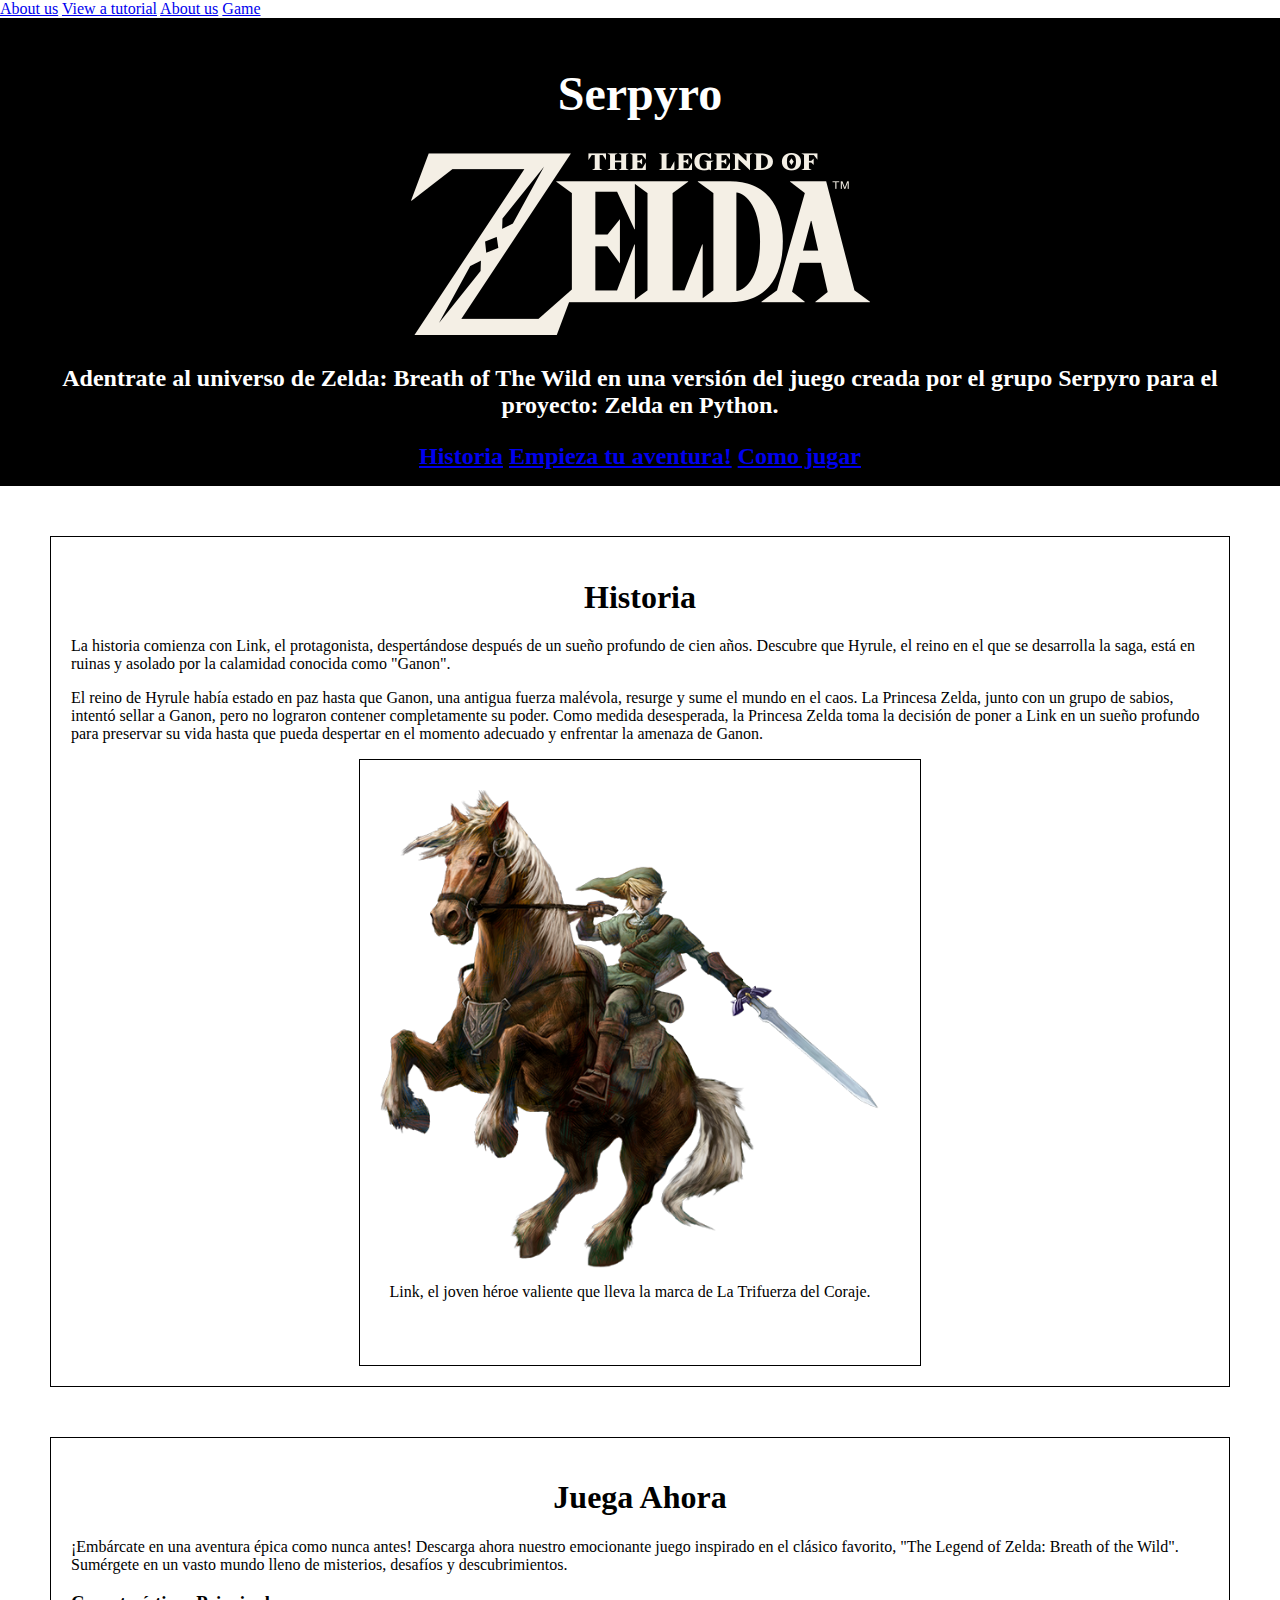
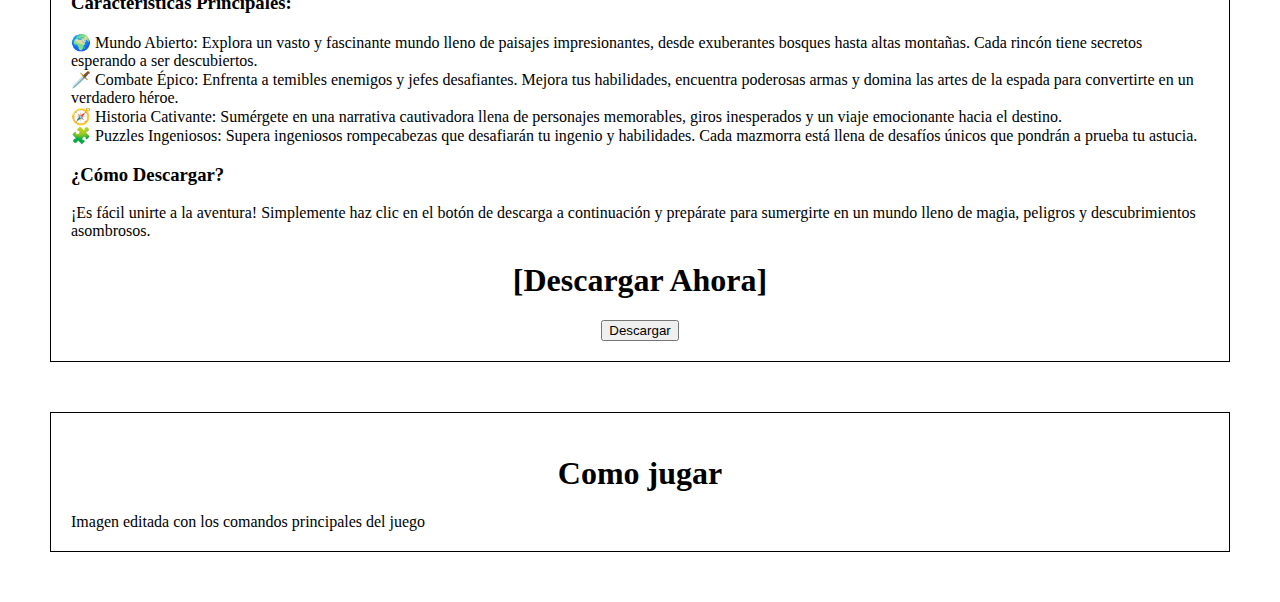
==== M4/game.html @ b463d168 "Subida ficheros .SQL actualziados, juego funcional y parte de M4" ====
<!DOCTYPE html>
<html lang="es">
    <head>
        <meta charset="UTF-8">
        <meta name="viewport" content="width=device-width, initial-scale=1.0">
        <link rel="icon" type="image/png" href="icono_zelda.webp"/>
        <title>Legend of Zelda</title>
        <link rel="stylesheet" href="style.css">
    </head>
    <body>
        <nav>
            <a href="index.html">About us</a>
            <a href="index.html">View a tutorial</a>
            <a href="index.html">About us</a>
            <a href="index.html">Game</a>
        </nav>
        <div id="game_header">
            <h1>Serpyro</h1>
            <img src="img/game_logo.png" alt="Logotipo Zelda">
            <p>Adentrate al universo de Zelda: Breath of The Wild en una versión del juego creada por el grupo Serpyro para el proyecto: Zelda en Python. </p>
            <a href="#seccion1">Historia</a>
            <a href="#seccion1">Empieza tu aventura!</a>
            <a href="#seccion1">Como jugar</a>
        </div>

        <div class = "game_content">
            <h1>Historia</h1>
            <p>
                La historia comienza con Link, el protagonista, despertándose después de un sueño profundo de cien años. Descubre que Hyrule, el reino en el que se desarrolla la saga, está en ruinas y asolado por la calamidad conocida como "Ganon".
            </p>
            <p>
                El reino de Hyrule había estado en paz hasta que Ganon, una antigua fuerza malévola, resurge y sume el mundo en el caos. La Princesa Zelda, junto con un grupo de sabios, intentó sellar a Ganon, pero no lograron contener completamente su poder. Como medida desesperada, la Princesa Zelda toma la decisión de poner a Link en un sueño profundo para preservar su vida hasta que pueda despertar en el momento adecuado y enfrentar la amenaza de Ganon.
            </p>
            <!-- Carrusel de imagenes -->
            <div class="characters-carousel">
                <div class="carousel">
                    <div>
                        <img src="img/game_carousel_link.png" alt="Link">
                        <p>Link, el joven héroe valiente que lleva la marca de La Trifuerza del Coraje.</p>
                    </div>
                    <div>
                        <img src="img/game_carousel_zelda.png" alt="Zelda">
                        <p>Zelda, la noble princesa de Hyrule, que porta la Trifuerza de la Sabiduría.</p>
                    </div>
                    <div>
                        <img src="img/game_carousel_ganon.png" alt="Ganon">
                        <p>Ganondorf, el señor oscuro que busca derrocar a Hyrule, posee la Trifuerza del Poder.</p>
                    </div>
                </div>
            </div>
            

        </div>  

        <div class = "game_content">
            <h1>Juega Ahora</h1>
            <p>
                ¡Embárcate en una aventura épica como nunca antes! Descarga ahora nuestro emocionante juego inspirado en el clásico favorito, "The Legend of Zelda: Breath of the Wild". Sumérgete en un vasto mundo lleno de misterios, desafíos y descubrimientos.
            </p>
            <h3>Características Principales:</h3>
            <p>
                🌍 Mundo Abierto: Explora un vasto y fascinante mundo lleno de paisajes impresionantes, desde exuberantes bosques hasta altas montañas. Cada rincón tiene secretos esperando a ser descubiertos.
            </br>
                🗡️ Combate Épico: Enfrenta a temibles enemigos y jefes desafiantes. Mejora tus habilidades, encuentra poderosas armas y domina las artes de la espada para convertirte en un verdadero héroe.
            </br>   
                🧭 Historia Cativante: Sumérgete en una narrativa cautivadora llena de personajes memorables, giros inesperados y un viaje emocionante hacia el destino.
            </br>  
                🧩 Puzzles Ingeniosos: Supera ingeniosos rompecabezas que desafiarán tu ingenio y habilidades. Cada mazmorra está llena de desafíos únicos que pondrán a prueba tu astucia.
            </p>
            
            <h3>¿Cómo Descargar?</h3>
            <p>
                ¡Es fácil unirte a la aventura! Simplemente haz clic en el botón de descarga a continuación y prepárate para sumergirte en un mundo lleno de magia, peligros y descubrimientos asombrosos.
            </p>
            <h1>[Descargar Ahora]</h1>
            <a id="download"
                href="https://www.google.es/" download>
                <button>Descargar</button>
            </a>
            
        </div>
        
        <div class="game_content">
            <h1>Como jugar</h1>
            Imagen editada con los comandos principales del juego
        </div>


    </body>
    <footer>
    </footer>
</html>
---- M4/style.css ----
html{
    margin: 0;
}

/* HEADER - NAVBAR */


/* BODY */
body{    
    /* Margenes */
    margin: 0;
    padding: 0;
    /* Centrar todo horizontalmente */
    justify-content: center;
    align-items: center;
}

#game_header {
    margin: 0 auto;
    height: 100%;
    background-color: #000;
    color: #fff;
    text-align: center;
    font-size: 1.5rem;
    font-weight: bold;
    padding: 1rem;
}



/* GAME.HTML */
.game_content{
    border: 1px solid #000000;
    margin: 50px;
    text-decoration: justify;
    padding: 20px;
}

.game_content h1{
    text-align: center;
}










/* BODY - History - Carousel */
.characters-carousel {
    /* Centrar imagenes */
    justify-content: center;
    align-items: center;
    /* Ajustar tamaño marcos */
    width: 80%;
    max-width: 500px; 
    margin: 0 auto;
    padding: 30px;
    /* Bordes */
    border: 1px solid #000000;
    /* Comportamiento */
    display: flex;  
    flex-direction: row;
    overflow-x: auto;
    scroll-behavior: smooth;
    scroll-snap-type: x mandatory; /* Scroll horizontal por divs */
    
}

.characters-carousel div {

    border-radius: 20px;
    width: 500px;
    flex: 0 0 auto;
    scroll-snap-align: start;
    margin: 0 20px;
    white-space: normal;


}
.carousel {
    display: flex;
    flex-direction: row;
}

.carousel img {
    max-width: 100%;
    margin-right: 20px; /* Espacio entre las imágenes */
}

.carousel p {
    text-align: center;
    margin-top: 10px; /* Espacio entre la imagen y el texto */
}



/* BODY - Download */ 

#download {
    display: block;
    margin: 0 auto;
    text-align: center;
}
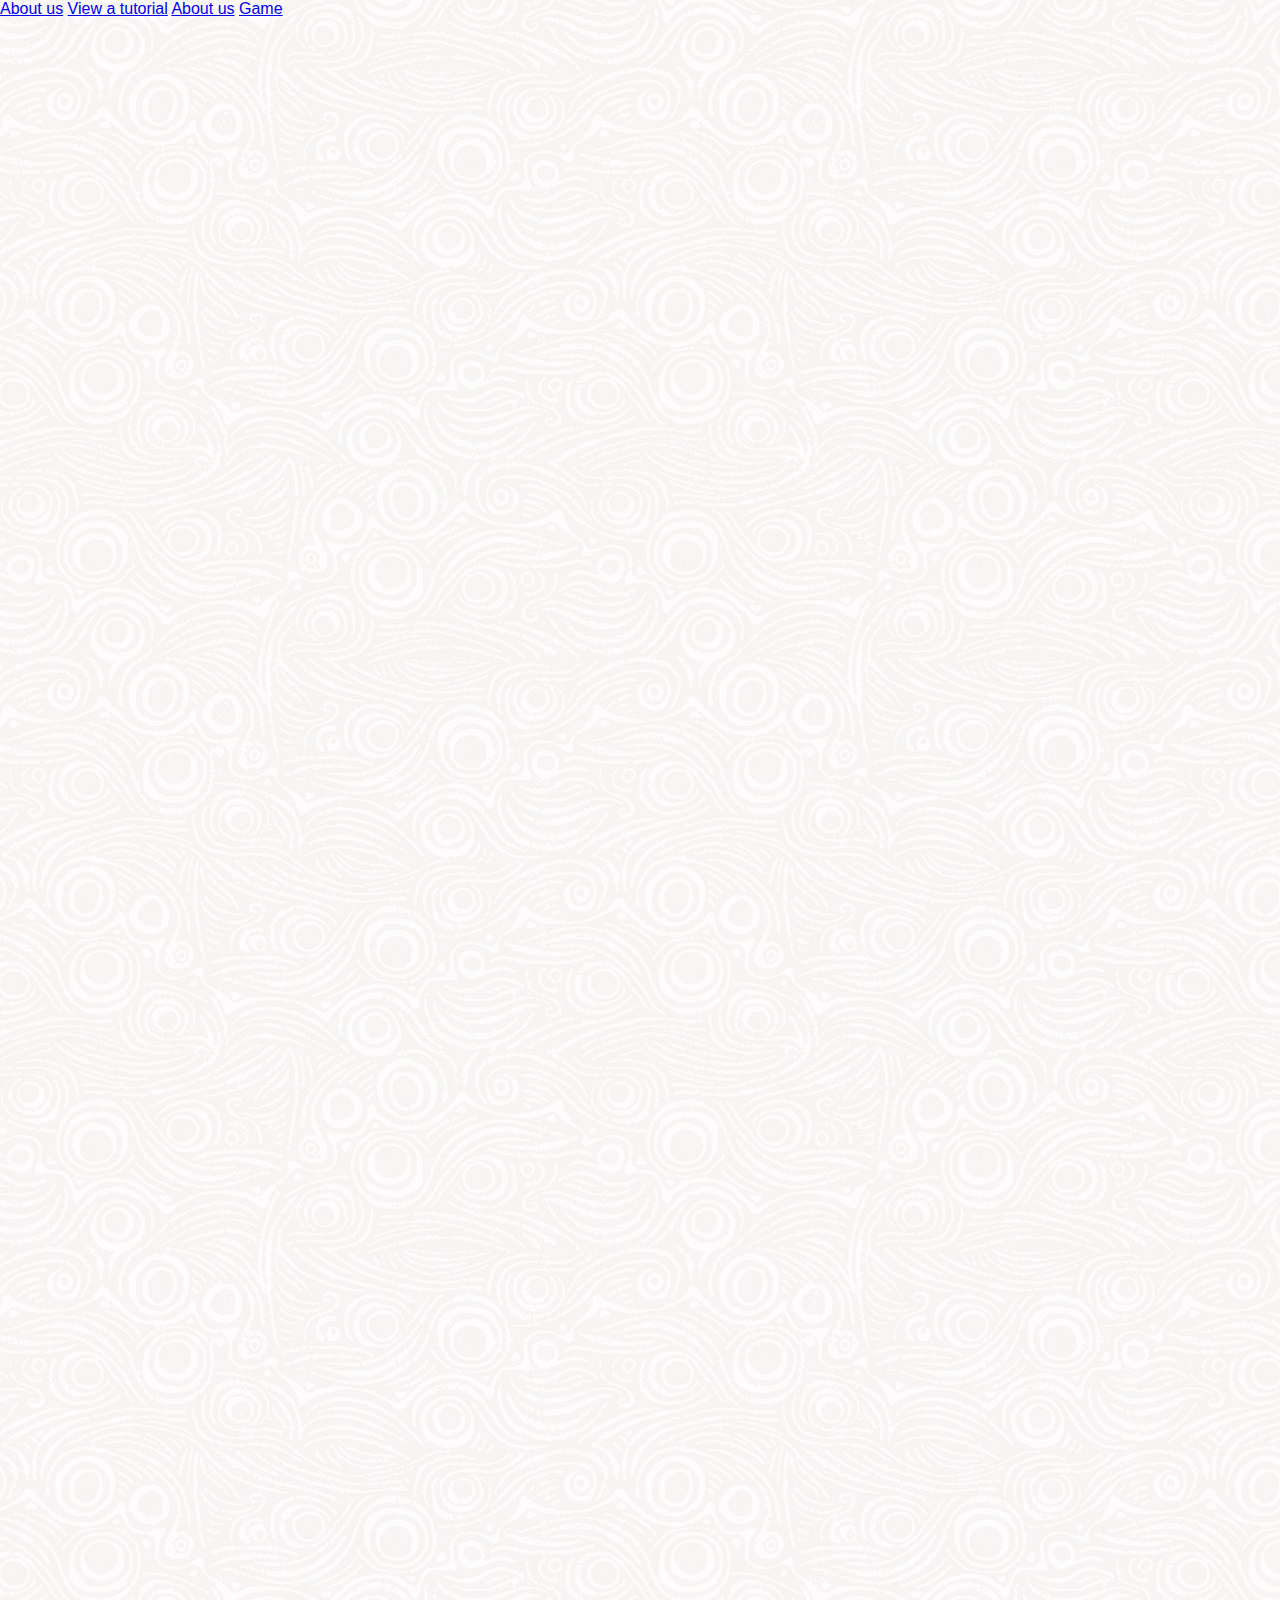
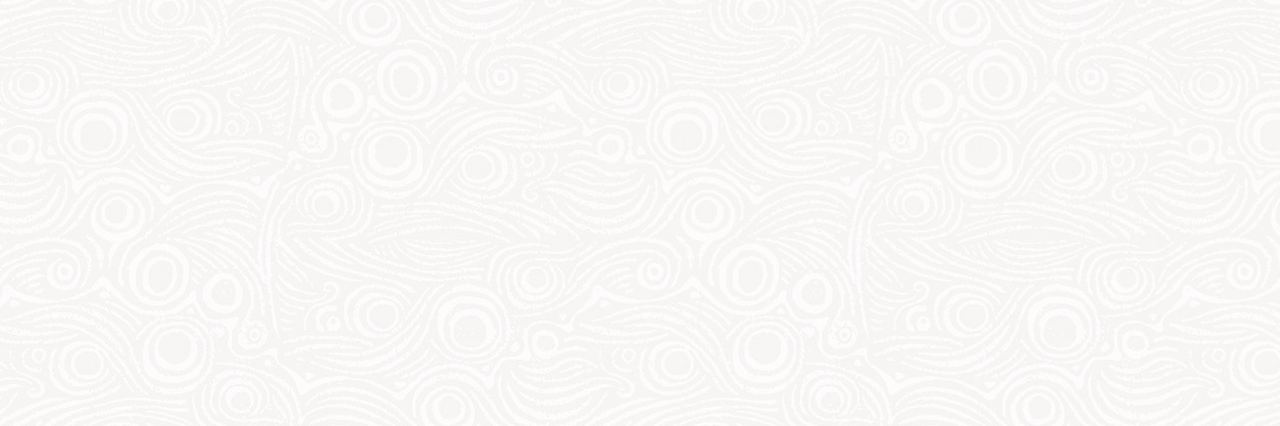
==== commit 9cc86d14: "Pagina game.html con diseño terminado, falta aplicar header, footer y fuente de texto" ====
--- a/M4/game.html
+++ b/M4/game.html
@@ -14,45 +14,64 @@
             <a href="index.html">About us</a>
             <a href="index.html">Game</a>
         </nav>
+        
         <div id="game_header">
-            <h1>Serpyro</h1>
-            <img src="img/game_logo.png" alt="Logotipo Zelda">
-            <p>Adentrate al universo de Zelda: Breath of The Wild en una versión del juego creada por el grupo Serpyro para el proyecto: Zelda en Python. </p>
-            <a href="#seccion1">Historia</a>
-            <a href="#seccion1">Empieza tu aventura!</a>
-            <a href="#seccion1">Como jugar</a>
+            
+            <video autoplay muted id="background_video">
+                <source src="assets_game/game_header_video.mp4" type="video/mp4">
+            </video>
+            <div id="header_content">
+                <h1>SERPYRO</h1>
+                <img src="assets_game/game_logo.png" alt="Logotipo Zelda">
+                <p>Adéntrate al universo de Zelda: Breath of The Wild en una versión del juego creada por el grupo Serpyro para el proyecto: Zelda en Python.</p>
+                <a href="#game_content">Historia y Controles</a>
+                <a href="#game_download">Descargar Juego</a>
+            </div>
         </div>
 
-        <div class = "game_content">
-            <h1>Historia</h1>
-            <p>
-                La historia comienza con Link, el protagonista, despertándose después de un sueño profundo de cien años. Descubre que Hyrule, el reino en el que se desarrolla la saga, está en ruinas y asolado por la calamidad conocida como "Ganon".
-            </p>
-            <p>
-                El reino de Hyrule había estado en paz hasta que Ganon, una antigua fuerza malévola, resurge y sume el mundo en el caos. La Princesa Zelda, junto con un grupo de sabios, intentó sellar a Ganon, pero no lograron contener completamente su poder. Como medida desesperada, la Princesa Zelda toma la decisión de poner a Link en un sueño profundo para preservar su vida hasta que pueda despertar en el momento adecuado y enfrentar la amenaza de Ganon.
-            </p>
-            <!-- Carrusel de imagenes -->
-            <div class="characters-carousel">
-                <div class="carousel">
-                    <div>
-                        <img src="img/game_carousel_link.png" alt="Link">
-                        <p>Link, el joven héroe valiente que lleva la marca de La Trifuerza del Coraje.</p>
-                    </div>
-                    <div>
-                        <img src="img/game_carousel_zelda.png" alt="Zelda">
-                        <p>Zelda, la noble princesa de Hyrule, que porta la Trifuerza de la Sabiduría.</p>
-                    </div>
-                    <div>
-                        <img src="img/game_carousel_ganon.png" alt="Ganon">
-                        <p>Ganondorf, el señor oscuro que busca derrocar a Hyrule, posee la Trifuerza del Poder.</p>
+        
+        
+
+        <div id="game_content">
+            <div>
+                <h1>Historia</h1>
+                <p>
+                    La historia comienza con Link, el protagonista, despertándose después de un sueño profundo de cien años. Descubre que Hyrule, el reino en el que se desarrolla la saga, está en ruinas y asolado por la calamidad conocida como "Ganon".
+                </p>
+                <p>
+                    El reino de Hyrule había estado en paz hasta que Ganon, una antigua fuerza malévola, resurge y sume el mundo en el caos. La Princesa Zelda, junto con un grupo de sabios, intentó sellar a Ganon, pero no lograron contener completamente su poder. Como medida desesperada, la Princesa Zelda toma la decisión de poner a Link en un sueño profundo para preservar su vida hasta que pueda despertar en el momento adecuado y enfrentar la amenaza de Ganon.
+                </p>
+                <!-- Carrusel de imagenes -->
+                <div class="characters-carousel">
+                    <div class="carousel">
+                        <div>
+                            <img src="assets_game/game_carousel_link.png" alt="Link">
+                            <p>Link, el joven héroe valiente que lleva la marca de La Trifuerza del Coraje.</p>
+                        </div>
+                        <div>
+                            <img src="assets_game/game_carousel_zelda.png" alt="Zelda">
+                            <p>Zelda, la noble princesa de Hyrule, que porta la Trifuerza de la Sabiduría.</p>
+                        </div>
+                        <div>
+                            <img src="assets_game/game_carousel_ganon.png" alt="Ganon">
+                            <p>Ganondorf, el señor oscuro que busca derrocar a Hyrule, posee la Trifuerza del Poder.</p>
+                        </div>
                     </div>
                 </div>
+                <h3>Desliza para ver otros personajes!</h3>
+ 
             </div>
             
+            <div>
+                <h1>Como jugar</h1>
+                <img id="img_controles"" src="assets_game/game_letter.jpeg" alt="Controles">
+            </div>
 
-        </div>  
+        </div>
 
-        <div class = "game_content">
+
+
+        <div id="game_download">
             <h1>Juega Ahora</h1>
             <p>
                 ¡Embárcate en una aventura épica como nunca antes! Descarga ahora nuestro emocionante juego inspirado en el clásico favorito, "The Legend of Zelda: Breath of the Wild". Sumérgete en un vasto mundo lleno de misterios, desafíos y descubrimientos.
@@ -72,21 +91,14 @@
             <p>
                 ¡Es fácil unirte a la aventura! Simplemente haz clic en el botón de descarga a continuación y prepárate para sumergirte en un mundo lleno de magia, peligros y descubrimientos asombrosos.
             </p>
-            <h1>[Descargar Ahora]</h1>
-            <a id="download"
-                href="https://www.google.es/" download>
-                <button>Descargar</button>
-            </a>
+            <div class="button_download">
+                <p>Descargar Juego</p>
+                <img src="assets_game/game_button_download.jpeg" alt="Download">
+            </div>
             
         </div>
-        
-        <div class="game_content">
-            <h1>Como jugar</h1>
-            Imagen editada con los comandos principales del juego
-        </div>
-
-
     </body>
     <footer>
+
     </footer>
 </html>--- a/M4/style.css
+++ b/M4/style.css
@@ -1,6 +1,9 @@
 html{
     margin: 0;
-}
+    font-family: Helvetica;
+}
+
+
 
 /* HEADER - NAVBAR */
 
@@ -13,32 +16,110 @@
     /* Centrar todo horizontalmente */
     justify-content: center;
     align-items: center;
+    background-repeat: repeat;
+    background-image: url('assets_game/game_historia_background.jpeg');
+    background-repeat: repeat;
+}
+
+
+/* BODY - HEADER */
+@font-face {
+    font-family: 'The Wild Breath of Zelda';
+    src: url('text-font/The Wild Breath of Zelda.otf') format('opentype');
+    font-weight: normal;
+    font-style: normal;
+}
+#header_content h1 {
+    font-family: 'The Wild Breath of Zelda';
+    src: url('text-font/The Wild Breath of Zelda.otf') format('opentype');
+    color: #F3EFE6;
+}
+#header_content p {
+    font-family: 'Bitter', serif;
+    color: #F4EFE5;
+    text-align: center;
+    font-size: 1.125rem;
+    font-style: italic;
+    padding: 0 10px;
+    text-shadow: 0 1px 2px #000;
+    line-height: 1.6em;
+    margin-bottom: 50px;
 }
 
 #game_header {
     margin: 0 auto;
-    height: 100%;
-    background-color: #000;
+    position: relative;
+    height: 450px;
     color: #fff;
     text-align: center;
     font-size: 1.5rem;
     font-weight: bold;
     padding: 1rem;
 }
+#background_video {
+    position: absolute;
+    top: 0;
+    left: 0;
+    width: 100%;
+    height: 100%; 
+    object-fit: cover; 
+    z-index: -1;
+}
+
+#header_content a {
+    margin: 50px;
+    text-decoration: none;
+}
+
+
+
+
 
 
 
 /* GAME.HTML */
-.game_content{
+#game_content {
+    /* Tamaño y margenes */
+    margin: 0px 0px;
+    padding: 50px 100px;
+    border-radius: 0px;
+    /* Propiedades para centrar */
+    display: flex;
+    align-items: center; 
+    align-items: flex-start;
+    justify-content: center;
+    /* Imagen de fondo */
+    background-image: url('assets_game/game_historia_background.jpeg');
+    background-repeat: repeat;
+}
+
+#game_content div{
+    margin: 0px 50px;
+}
+#game_content div h1{
+    text-align: center;
+}
+#game_content div h3{
+    text-align: center;
+}
+#game_content div p{
+    text-align: justify;
+}
+
+#game_download {
     border: 1px solid #000000;
-    margin: 50px;
+    width: 100%;
     text-decoration: justify;
     padding: 20px;
-}
-
-.game_content h1{
-    text-align: center;
-}
+    color: #b99f65;
+    background-image: url('assets_game/game_download_background.jpeg');
+    background-repeat: repeat;
+}
+
+#game_download h1{
+    text-align: center;
+}
+
 
 
 
@@ -60,7 +141,8 @@
     margin: 0 auto;
     padding: 30px;
     /* Bordes */
-    border: 1px solid #000000;
+    border-radius: 20px;
+    background-color: #F3EFE6;
     /* Comportamiento */
     display: flex;  
     flex-direction: row;
@@ -97,11 +179,69 @@
 }
 
 
+/* BODY - CONTROLES  */
+
+#img_controles {
+    display: flex;
+    margin: 0 auto;
+}
+
 
 /* BODY - Download */ 
-
-#download {
-    display: block;
-    margin: 0 auto;
-    text-align: center;
-}+.button_download {
+    /* Centrar */
+    display: flex;
+    flex-direction: column;
+    align-items: center;
+    position: relative;
+    /* Color texto */
+    color:white
+  }
+
+.button_download p {
+    position: absolute;
+    /* Poner texto por encima */
+    z-index: 1; 
+    /* Color */
+    color: #F9F7DF;
+}
+
+.button_download img {
+    width: 20%; 
+    height: auto; 
+}
+
+
+
+
+/* ANIMACIONES  HEADER */
+@keyframes fadeIn {
+    0% {
+        opacity: 0;
+        transform: translateY(-20px);
+    }
+    100% {
+        opacity: 1;
+        transform: translateY(0);
+    }
+}
+
+#header_content {
+    opacity: 0;
+    animation: fadeIn 2s forwards;
+    animation-delay: 2s; 
+}
+
+#background_video {
+    opacity: 1;
+}
+
+#game_content, #game_download {
+    opacity: 0;
+}
+
+#game_content, #game_download {
+    animation: fadeIn 2s forwards;
+    animation-delay: 0.5s;
+}
+
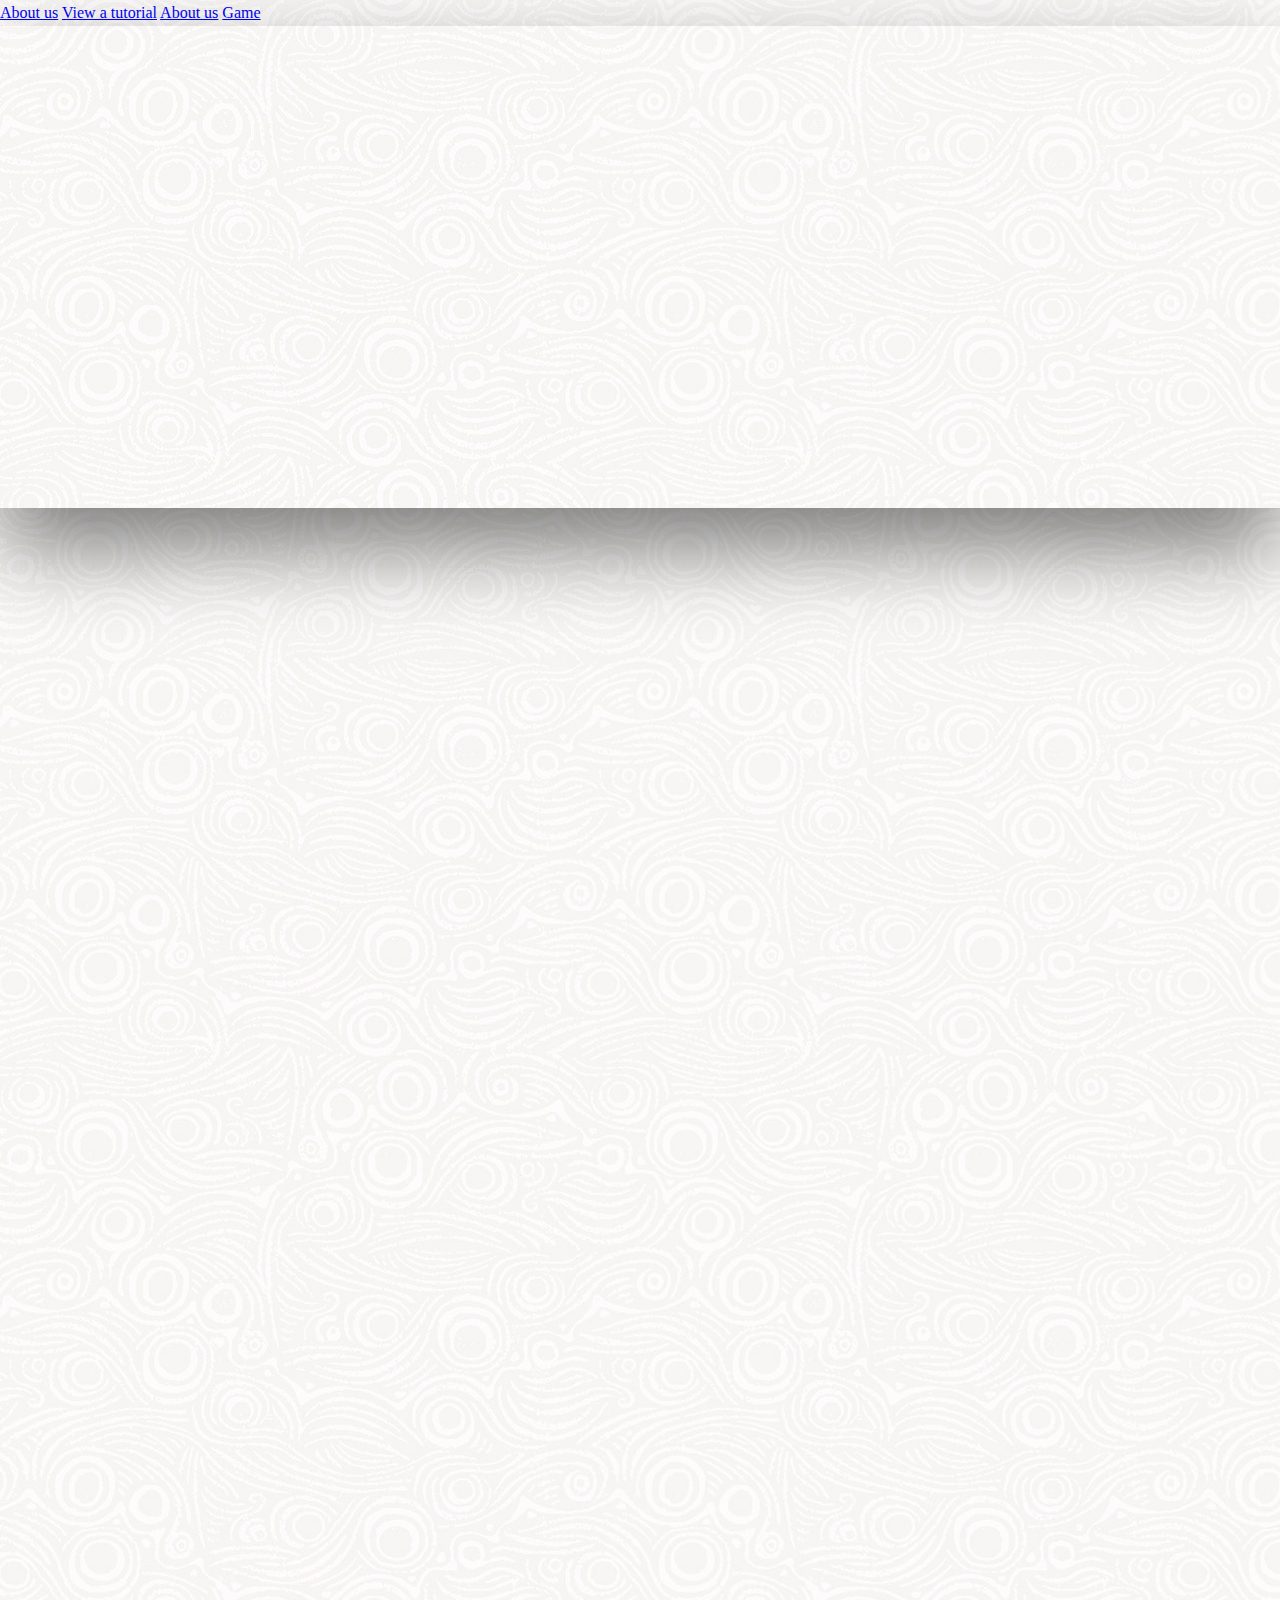
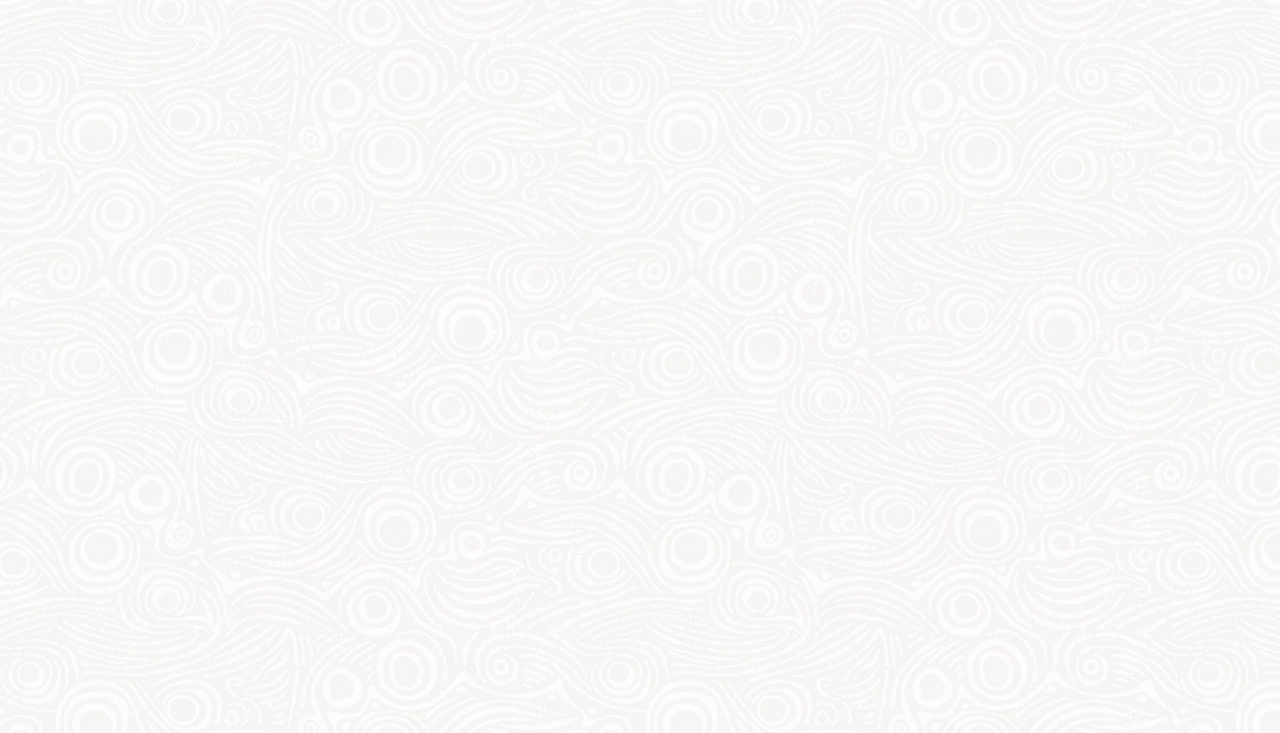
==== commit 857fdeee: "Subida web about.html" ====
--- a/M4/game.html
+++ b/M4/game.html
@@ -5,15 +5,17 @@
         <meta name="viewport" content="width=device-width, initial-scale=1.0">
         <link rel="icon" type="image/png" href="icono_zelda.webp"/>
         <title>Legend of Zelda</title>
-        <link rel="stylesheet" href="style.css">
+        <link rel="stylesheet" href="style_game.css">
     </head>
-    <body>
+    <header>
         <nav>
             <a href="index.html">About us</a>
             <a href="index.html">View a tutorial</a>
             <a href="index.html">About us</a>
             <a href="index.html">Game</a>
         </nav>
+    </header>
+    <body>
         
         <div id="game_header">
             
@@ -72,7 +74,8 @@
 
 
         <div id="game_download">
-            <h1>Juega Ahora</h1>
+            <div id="download_content">
+                <h1>JUEGA AHORA</h1>
             <p>
                 ¡Embárcate en una aventura épica como nunca antes! Descarga ahora nuestro emocionante juego inspirado en el clásico favorito, "The Legend of Zelda: Breath of the Wild". Sumérgete en un vasto mundo lleno de misterios, desafíos y descubrimientos.
             </p>
@@ -91,6 +94,8 @@
             <p>
                 ¡Es fácil unirte a la aventura! Simplemente haz clic en el botón de descarga a continuación y prepárate para sumergirte en un mundo lleno de magia, peligros y descubrimientos asombrosos.
             </p>
+            </div>
+            
             <div class="button_download">
                 <p>Descargar Juego</p>
                 <img src="assets_game/game_button_download.jpeg" alt="Download">
--- a/M4/style_game.css
+++ b/M4/style_game.css
@@ -0,0 +1,296 @@
+html{
+    width: 100%;    
+    margin: 0;
+    font-family: 'Bitter', serif;
+    line-height: 1.6em;
+    padding: 0 10px;
+    font-size: 1rem;
+    margin: 0;
+    padding: 0;
+    box-sizing: border-box;
+}
+
+
+
+/* HEADER - NAVBAR */
+
+
+
+
+
+
+
+
+
+
+
+/* BODY */
+body{    
+    /* Margenes */
+    margin: 0;
+    padding: 0;
+    /* Centrar todo horizontalmente */
+    justify-content: center;
+    align-items: center;
+    background-repeat: repeat;
+    background-image: url('assets_game/game_historia_background.jpeg');
+    background-repeat: repeat;
+}
+
+
+/* BODY - HEADER */
+@font-face {
+    font-family: 'The Wild Breath of Zelda';
+    src: url('text-font/The Wild Breath of Zelda.otf') format('opentype');
+    font-weight: normal;
+    font-style: normal;
+}
+#header_content h1 {
+    font-family: 'The Wild Breath of Zelda';
+    src: url('text-font/The Wild Breath of Zelda.otf') format('opentype');
+    color: #F3EFE6;
+}
+#header_content p {
+    font-family: 'Bitter', serif;
+    color: #F4EFE5;
+    text-align: center;
+    font-size: 1.125rem;
+    font-style: italic;
+    padding: 0 10px;
+    text-shadow: 0 1px 2px #000;
+    line-height: 1.6em;
+    margin-bottom: 50px;
+}
+
+#game_header {
+    margin: 0 auto;
+    position: relative;
+    height: 450px;
+    color: #fff;
+    text-align: center;
+    font-size: 1.5rem;
+    font-weight: bold;
+    padding: 1rem;
+}
+#background_video {
+    position: absolute;
+    top: 0;
+    left: 0;
+    width: 100%;
+    height: 100%; 
+    object-fit: cover; 
+    z-index: -1;
+    box-shadow: 0 2.5rem 5rem 0 rgba(0,0,0,0.5);
+}
+
+#header_content a {
+    margin: 50px;
+    text-decoration: none;
+    color: #fff;
+    text-shadow: 0 1px 2px #000;
+    line-height: 1.6em;
+    margin-bottom: 50px;
+    
+}
+
+#header_content h1, #header_content img {
+    margin-bottom: 20px;
+    filter: drop-shadow(1px 1px 8px #000);
+    
+}
+
+
+
+
+
+
+/* BODY - DIV */
+#game_content {
+    /* Tamaño y margenes */
+    margin: 0px 0px;
+    padding: 50px 100px;
+    border-radius: 0px;
+    /* Propiedades para centrar */
+    display: flex;
+    align-items: center; 
+    align-items: flex-start;
+    justify-content: center;
+    /* Imagen de fondo */
+    background-image: url('assets_game/game_historia_background.jpeg');
+    background-repeat: repeat;
+}
+
+#game_content div{
+    margin: 0px 50px;
+}
+#game_content div h1{
+    color: #C7AC84;
+    text-align: center;
+    text-transform: uppercase;
+}
+#game_content div h3{
+    text-align: center;
+    font-size: 1.5rem;
+    font-weight: bold;
+    padding: 1rem;
+    color: #C7AC84;
+    
+}
+#game_content div p{
+    text-align: justify;
+    line-height: 1.6em;
+    padding: 0 10px;
+    font-size: 1rem;
+}
+
+
+
+
+
+
+
+
+
+
+
+
+/* BODY - Carousel */
+.characters-carousel {
+    /* Centrar imagenes */
+    justify-content: center;
+    align-items: center;
+    /* Ajustar tamaño marcos */
+    width: 80%;
+    max-width: 500px; 
+    margin: 0 auto;
+    padding: 30px;
+    /* Bordes */
+    border-radius: 20px;
+    background-color: #F3EFE6;
+    /* Comportamiento */
+    display: flex;  
+    flex-direction: row;
+    overflow-x: auto;
+    scroll-behavior: smooth;
+    scroll-snap-type: x mandatory; /* Scroll horizontal por divs */
+    
+}
+
+.characters-carousel div {
+
+    border-radius: 20px;
+    width: 500px;
+    flex: 0 0 auto;
+    scroll-snap-align: start;
+    margin: 0 20px;
+    white-space: normal;
+
+
+}
+.carousel {
+    display: flex;
+    flex-direction: row;
+}
+
+.carousel img {
+    max-width: 100%;
+    margin-right: 20px; /* Espacio entre las imágenes */
+}
+
+.carousel p {
+    text-align: center;
+    margin-top: 10px; /* Espacio entre la imagen y el texto */
+}
+
+
+/* BODY - CONTROLES  */
+
+#img_controles {
+    display: flex;
+    margin: 0 auto;
+}
+
+
+/* BODY - Download */
+
+#game_download {
+    
+    box-sizing: border-box;
+    border: 1px solid #000000;
+    text-decoration: justify;
+    width: 100%;
+    color: #b99f65;
+    background-image: url('assets_game/game_download_background.jpeg');
+    background-repeat: repeat;
+}
+
+#game_download h1{
+    text-align: center;
+}
+#download_content{
+    padding:50px 100px 50px 100px;
+}
+
+.button_download {
+    /* Centrar */
+    width: 100%;
+    display: flex;
+    flex-direction: column;
+    align-items: center;
+    position: relative;
+    /* Color texto */
+    color:white;
+    margin-bottom: 50px;
+  }
+
+.button_download p {
+    position: absolute;
+    /* Poner texto por encima */
+    text-align: center;
+    z-index: 1; 
+    /* Color */
+    color: #F9F7DF;
+}
+
+.button_download img {
+    width: 20%; 
+    height: auto; 
+}
+
+
+
+
+
+/* ANIMACIONES  HEADER */
+@keyframes fadeIn {
+    0% {
+        opacity: 0;
+        transform: translateY(-20px);
+    }
+    100% {
+        opacity: 1;
+        transform: translateY(0);
+    }
+}
+
+#header_content {
+    opacity: 0;
+    animation: fadeIn 2s forwards;
+    animation-delay: 2s; 
+}
+
+#background_video {
+    opacity: 1;
+}
+
+#game_content, #game_download {
+    opacity: 0;
+}
+
+#game_content, #game_download {
+    animation: fadeIn 2s forwards;
+    animation-delay: 0.5s;
+}
+
+
+
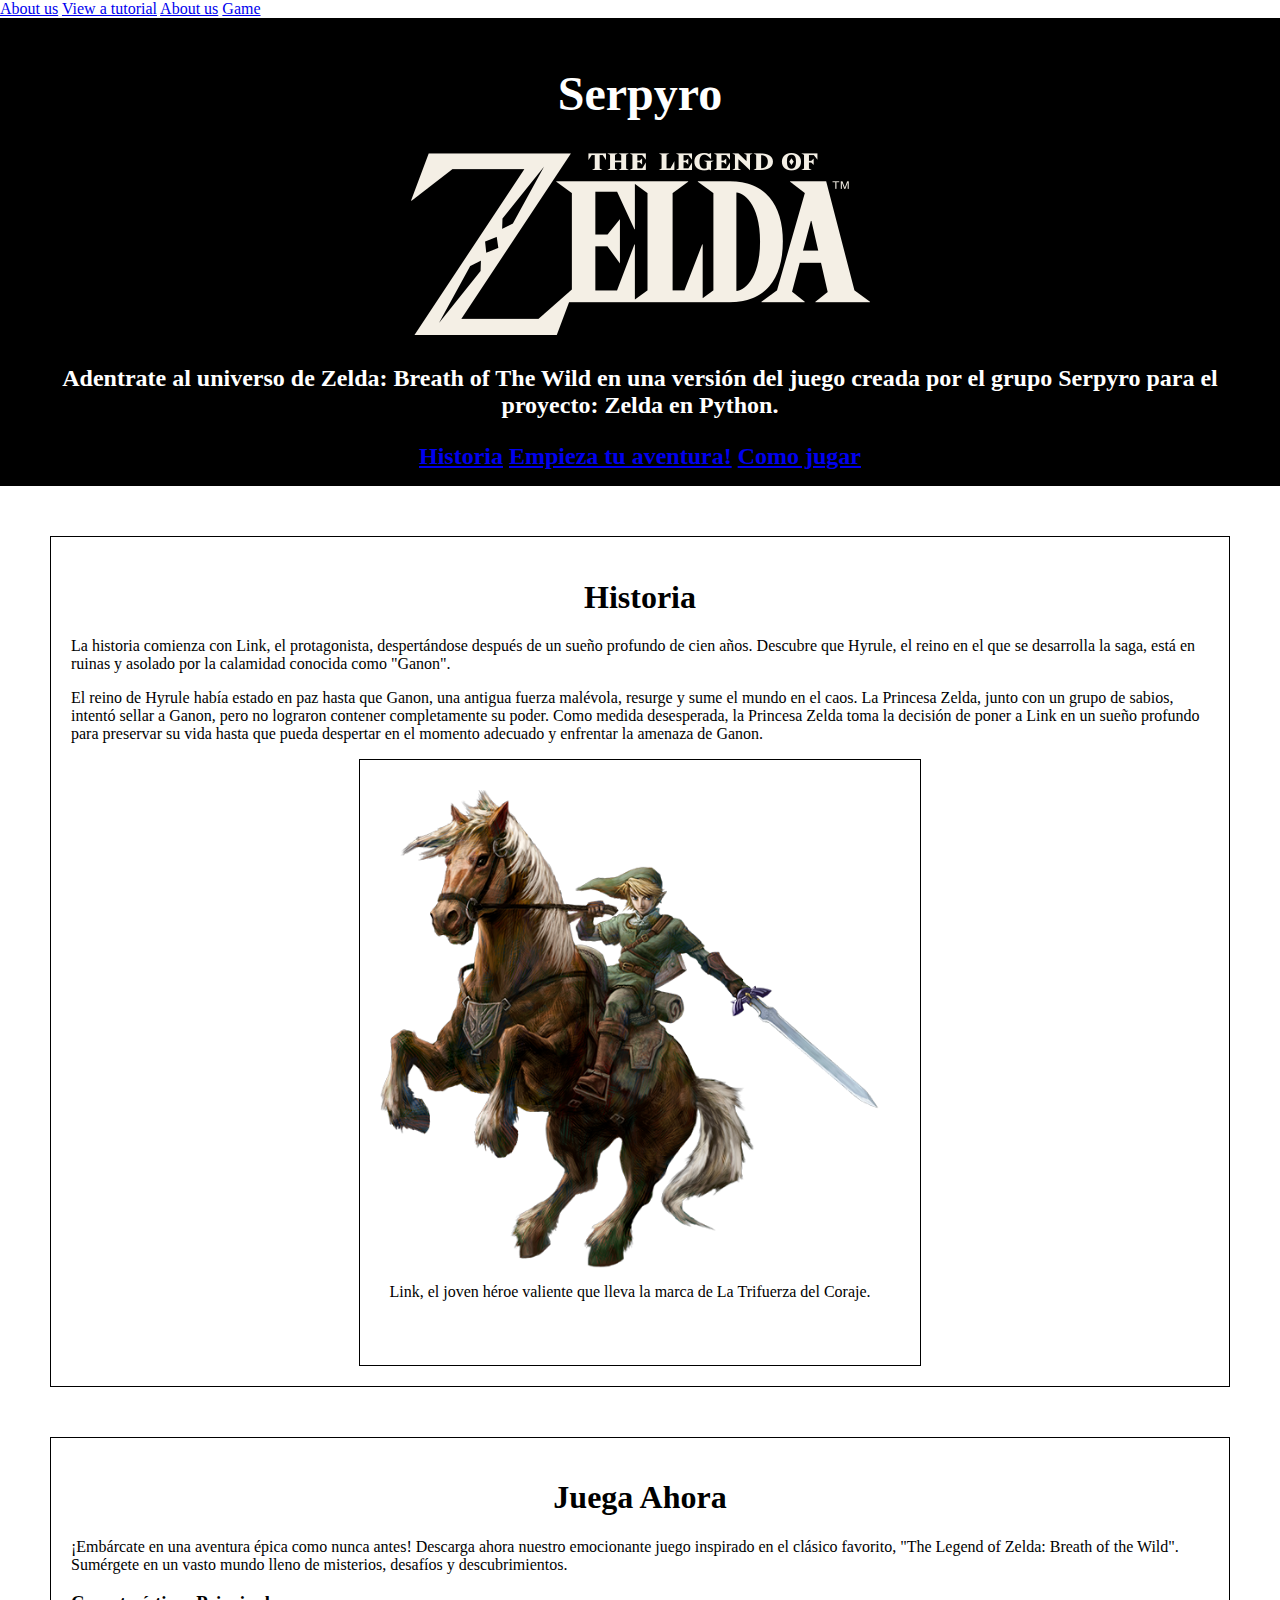
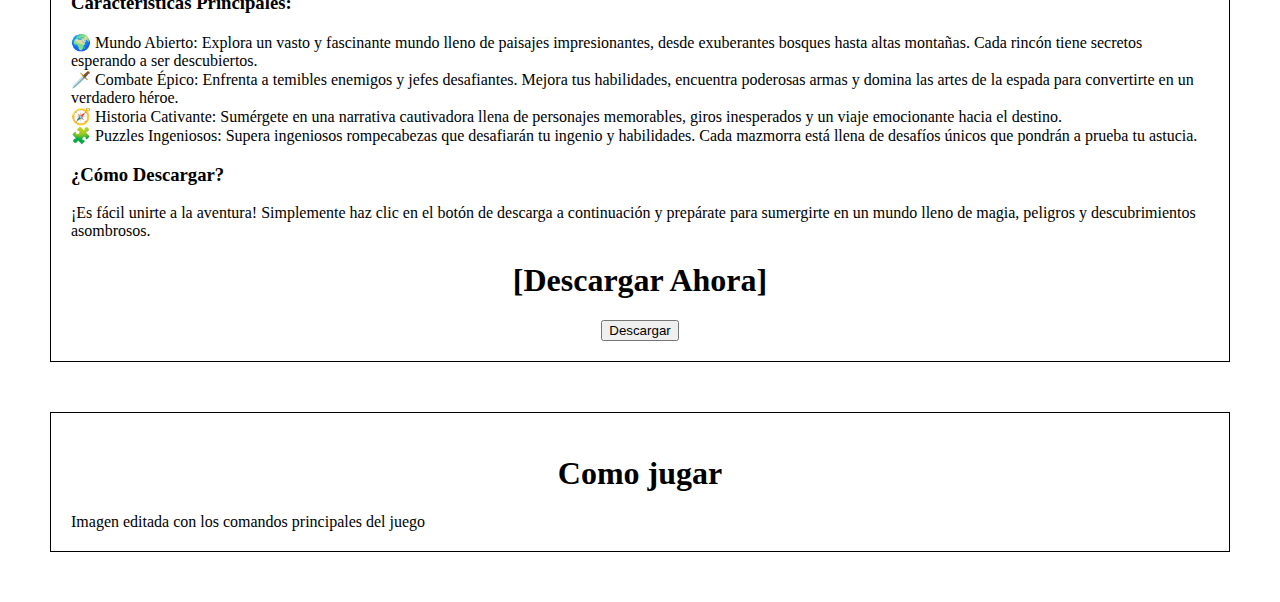
==== commit 498910f7: "Merge branch 'preproducció' into Oriol" ====
--- a/M4/game.html
+++ b/M4/game.html
@@ -5,77 +5,55 @@
         <meta name="viewport" content="width=device-width, initial-scale=1.0">
         <link rel="icon" type="image/png" href="icono_zelda.webp"/>
         <title>Legend of Zelda</title>
-        <link rel="stylesheet" href="style_game.css">
+        <link rel="stylesheet" href="style.css">
     </head>
-    <header>
+    <body>
         <nav>
             <a href="index.html">About us</a>
             <a href="index.html">View a tutorial</a>
             <a href="index.html">About us</a>
             <a href="index.html">Game</a>
         </nav>
-    </header>
-    <body>
-        
         <div id="game_header">
-            
-            <video autoplay muted id="background_video">
-                <source src="assets_game/game_header_video.mp4" type="video/mp4">
-            </video>
-            <div id="header_content">
-                <h1>SERPYRO</h1>
-                <img src="assets_game/game_logo.png" alt="Logotipo Zelda">
-                <p>Adéntrate al universo de Zelda: Breath of The Wild en una versión del juego creada por el grupo Serpyro para el proyecto: Zelda en Python.</p>
-                <a href="#game_content">Historia y Controles</a>
-                <a href="#game_download">Descargar Juego</a>
-            </div>
+            <h1>Serpyro</h1>
+            <img src="img/game_logo.png" alt="Logotipo Zelda">
+            <p>Adentrate al universo de Zelda: Breath of The Wild en una versión del juego creada por el grupo Serpyro para el proyecto: Zelda en Python. </p>
+            <a href="#seccion1">Historia</a>
+            <a href="#seccion1">Empieza tu aventura!</a>
+            <a href="#seccion1">Como jugar</a>
         </div>
 
-        
-        
-
-        <div id="game_content">
-            <div>
-                <h1>Historia</h1>
-                <p>
-                    La historia comienza con Link, el protagonista, despertándose después de un sueño profundo de cien años. Descubre que Hyrule, el reino en el que se desarrolla la saga, está en ruinas y asolado por la calamidad conocida como "Ganon".
-                </p>
-                <p>
-                    El reino de Hyrule había estado en paz hasta que Ganon, una antigua fuerza malévola, resurge y sume el mundo en el caos. La Princesa Zelda, junto con un grupo de sabios, intentó sellar a Ganon, pero no lograron contener completamente su poder. Como medida desesperada, la Princesa Zelda toma la decisión de poner a Link en un sueño profundo para preservar su vida hasta que pueda despertar en el momento adecuado y enfrentar la amenaza de Ganon.
-                </p>
-                <!-- Carrusel de imagenes -->
-                <div class="characters-carousel">
-                    <div class="carousel">
-                        <div>
-                            <img src="assets_game/game_carousel_link.png" alt="Link">
-                            <p>Link, el joven héroe valiente que lleva la marca de La Trifuerza del Coraje.</p>
-                        </div>
-                        <div>
-                            <img src="assets_game/game_carousel_zelda.png" alt="Zelda">
-                            <p>Zelda, la noble princesa de Hyrule, que porta la Trifuerza de la Sabiduría.</p>
-                        </div>
-                        <div>
-                            <img src="assets_game/game_carousel_ganon.png" alt="Ganon">
-                            <p>Ganondorf, el señor oscuro que busca derrocar a Hyrule, posee la Trifuerza del Poder.</p>
-                        </div>
+        <div class = "game_content">
+            <h1>Historia</h1>
+            <p>
+                La historia comienza con Link, el protagonista, despertándose después de un sueño profundo de cien años. Descubre que Hyrule, el reino en el que se desarrolla la saga, está en ruinas y asolado por la calamidad conocida como "Ganon".
+            </p>
+            <p>
+                El reino de Hyrule había estado en paz hasta que Ganon, una antigua fuerza malévola, resurge y sume el mundo en el caos. La Princesa Zelda, junto con un grupo de sabios, intentó sellar a Ganon, pero no lograron contener completamente su poder. Como medida desesperada, la Princesa Zelda toma la decisión de poner a Link en un sueño profundo para preservar su vida hasta que pueda despertar en el momento adecuado y enfrentar la amenaza de Ganon.
+            </p>
+            <!-- Carrusel de imagenes -->
+            <div class="characters-carousel">
+                <div class="carousel">
+                    <div>
+                        <img src="img/game_carousel_link.png" alt="Link">
+                        <p>Link, el joven héroe valiente que lleva la marca de La Trifuerza del Coraje.</p>
+                    </div>
+                    <div>
+                        <img src="img/game_carousel_zelda.png" alt="Zelda">
+                        <p>Zelda, la noble princesa de Hyrule, que porta la Trifuerza de la Sabiduría.</p>
+                    </div>
+                    <div>
+                        <img src="img/game_carousel_ganon.png" alt="Ganon">
+                        <p>Ganondorf, el señor oscuro que busca derrocar a Hyrule, posee la Trifuerza del Poder.</p>
                     </div>
                 </div>
-                <h3>Desliza para ver otros personajes!</h3>
- 
             </div>
             
-            <div>
-                <h1>Como jugar</h1>
-                <img id="img_controles"" src="assets_game/game_letter.jpeg" alt="Controles">
-            </div>
 
-        </div>
+        </div>  
 
-
-
-        <div id="game_download">
-            <div id="download_content">
-                <h1>JUEGA AHORA</h1>
+        <div class = "game_content">
+            <h1>Juega Ahora</h1>
             <p>
                 ¡Embárcate en una aventura épica como nunca antes! Descarga ahora nuestro emocionante juego inspirado en el clásico favorito, "The Legend of Zelda: Breath of the Wild". Sumérgete en un vasto mundo lleno de misterios, desafíos y descubrimientos.
             </p>
@@ -94,16 +72,21 @@
             <p>
                 ¡Es fácil unirte a la aventura! Simplemente haz clic en el botón de descarga a continuación y prepárate para sumergirte en un mundo lleno de magia, peligros y descubrimientos asombrosos.
             </p>
-            </div>
-            
-            <div class="button_download">
-                <p>Descargar Juego</p>
-                <img src="assets_game/game_button_download.jpeg" alt="Download">
-            </div>
+            <h1>[Descargar Ahora]</h1>
+            <a id="download"
+                href="https://www.google.es/" download>
+                <button>Descargar</button>
+            </a>
             
         </div>
+        
+        <div class="game_content">
+            <h1>Como jugar</h1>
+            Imagen editada con los comandos principales del juego
+        </div>
+
+
     </body>
     <footer>
-
     </footer>
 </html>--- a/M4/style.css
+++ b/M4/style.css
@@ -0,0 +1,107 @@
+html{
+    margin: 0;
+}
+
+/* HEADER - NAVBAR */
+
+
+/* BODY */
+body{    
+    /* Margenes */
+    margin: 0;
+    padding: 0;
+    /* Centrar todo horizontalmente */
+    justify-content: center;
+    align-items: center;
+}
+
+#game_header {
+    margin: 0 auto;
+    height: 100%;
+    background-color: #000;
+    color: #fff;
+    text-align: center;
+    font-size: 1.5rem;
+    font-weight: bold;
+    padding: 1rem;
+}
+
+
+
+/* GAME.HTML */
+.game_content{
+    border: 1px solid #000000;
+    margin: 50px;
+    text-decoration: justify;
+    padding: 20px;
+}
+
+.game_content h1{
+    text-align: center;
+}
+
+
+
+
+
+
+
+
+
+
+/* BODY - History - Carousel */
+.characters-carousel {
+    /* Centrar imagenes */
+    justify-content: center;
+    align-items: center;
+    /* Ajustar tamaño marcos */
+    width: 80%;
+    max-width: 500px; 
+    margin: 0 auto;
+    padding: 30px;
+    /* Bordes */
+    border: 1px solid #000000;
+    /* Comportamiento */
+    display: flex;  
+    flex-direction: row;
+    overflow-x: auto;
+    scroll-behavior: smooth;
+    scroll-snap-type: x mandatory; /* Scroll horizontal por divs */
+    
+}
+
+.characters-carousel div {
+
+    border-radius: 20px;
+    width: 500px;
+    flex: 0 0 auto;
+    scroll-snap-align: start;
+    margin: 0 20px;
+    white-space: normal;
+
+
+}
+.carousel {
+    display: flex;
+    flex-direction: row;
+}
+
+.carousel img {
+    max-width: 100%;
+    margin-right: 20px; /* Espacio entre las imágenes */
+}
+
+.carousel p {
+    text-align: center;
+    margin-top: 10px; /* Espacio entre la imagen y el texto */
+}
+
+
+
+/* BODY - Download */ 
+
+#download {
+    display: block;
+    margin: 0 auto;
+    text-align: center;
+}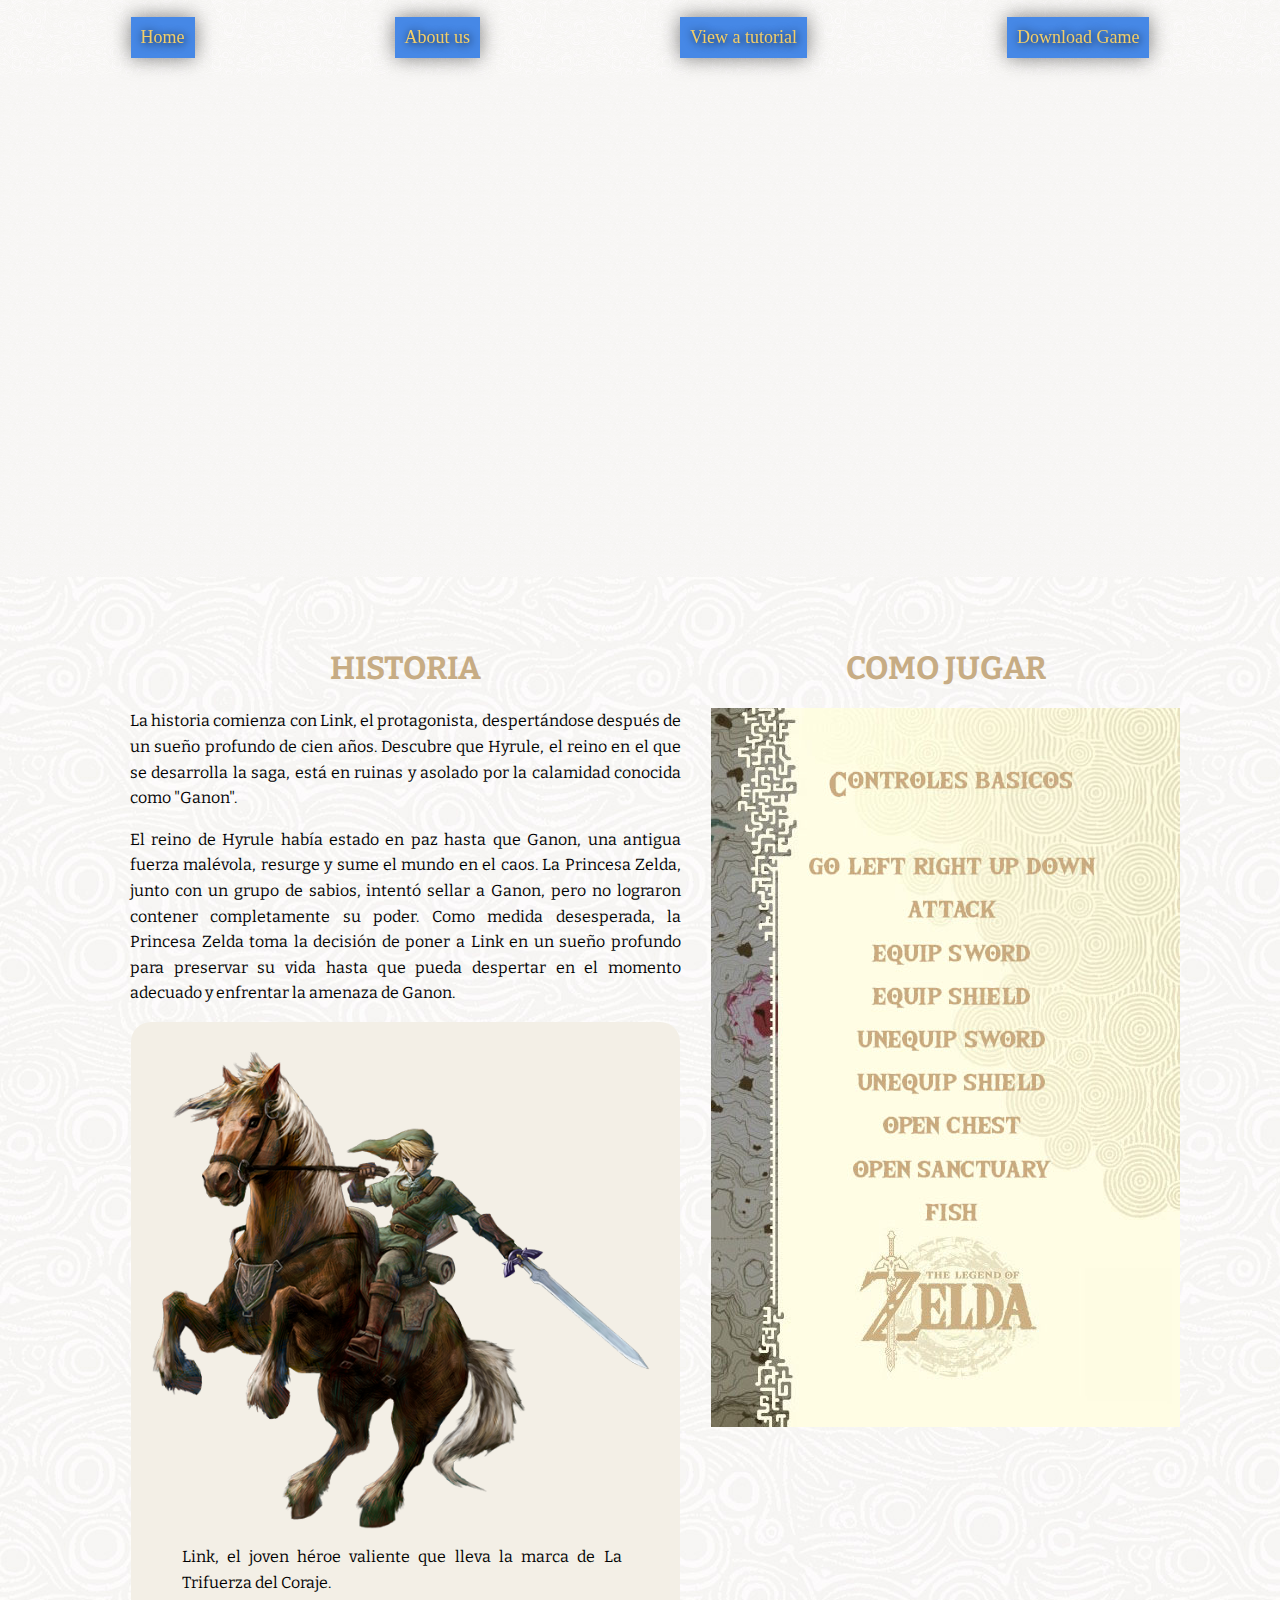
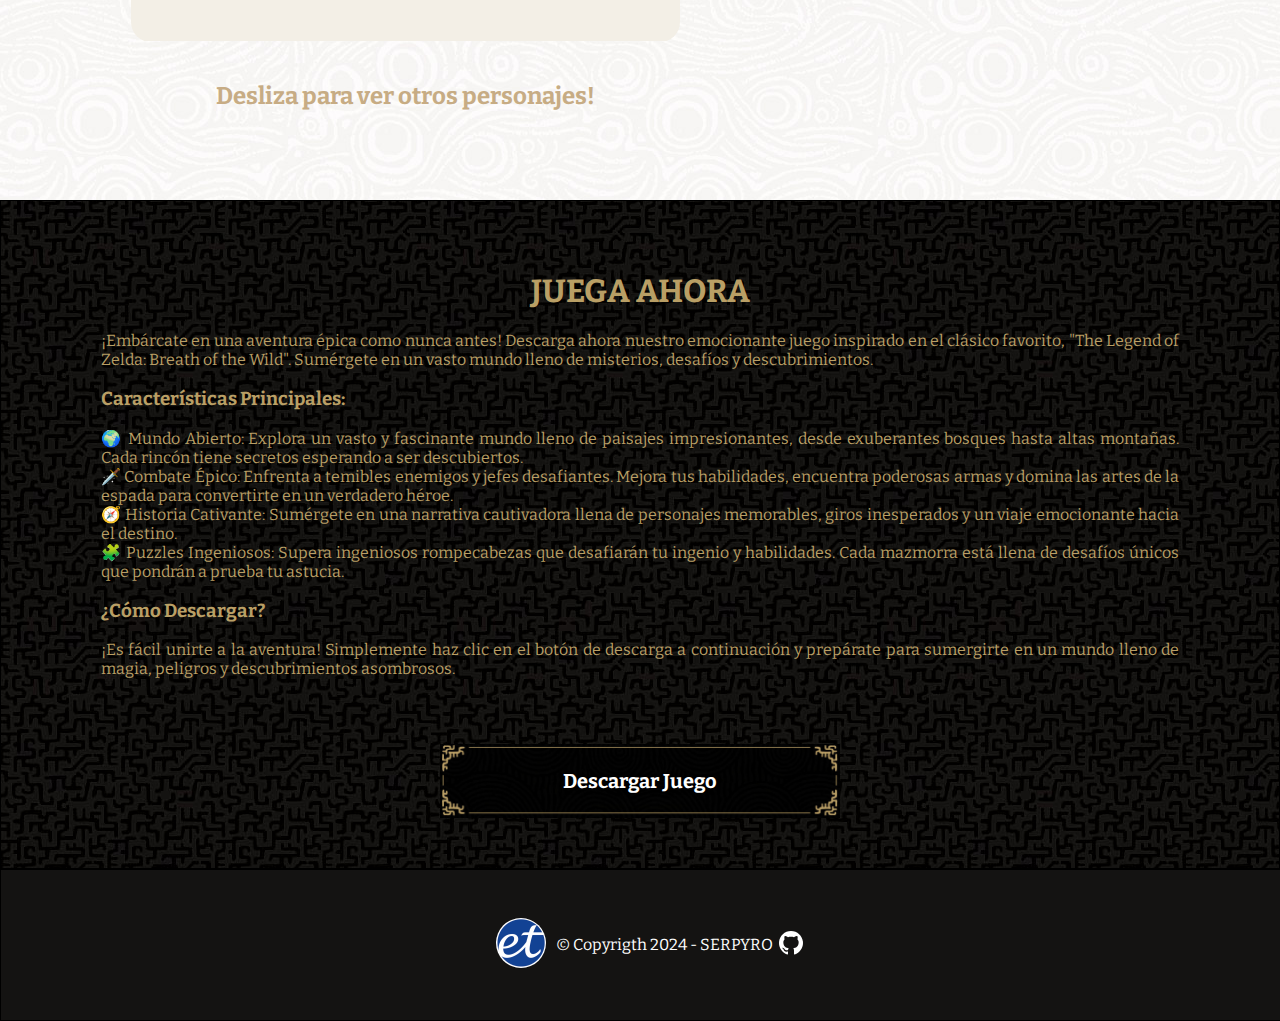
==== commit 5c5bd7bc: "Subida M4" ====
--- a/M4/game.html
+++ b/M4/game.html
@@ -3,57 +3,92 @@
     <head>
         <meta charset="UTF-8">
         <meta name="viewport" content="width=device-width, initial-scale=1.0">
-        <link rel="icon" type="image/png" href="icono_zelda.webp"/>
+        <link rel="icon" type="image/png" href="assets_common/icono_zelda.ico"/>
         <title>Legend of Zelda</title>
-        <link rel="stylesheet" href="style.css">
+        <link rel="preconnect" href="https://fonts.gstatic.com">
+        <link href="https://fonts.googleapis.com/css2?family=Bitter&display=swap" rel="stylesheet">
+        <link rel="stylesheet" href="style_game.css">
     </head>
+
     <body>
-        <nav>
-            <a href="index.html">About us</a>
-            <a href="index.html">View a tutorial</a>
-            <a href="index.html">About us</a>
-            <a href="index.html">Game</a>
+        <nav id="nav_menu">
+            <a href="principal.html">Home</a>
+            <a href="about.html">About us</a>
+            <a href="tutorial.html">View a tutorial</a>
+            <a href="game.html">Download Game</a>
         </nav>
+        
         <div id="game_header">
-            <h1>Serpyro</h1>
-            <img src="img/game_logo.png" alt="Logotipo Zelda">
-            <p>Adentrate al universo de Zelda: Breath of The Wild en una versión del juego creada por el grupo Serpyro para el proyecto: Zelda en Python. </p>
-            <a href="#seccion1">Historia</a>
-            <a href="#seccion1">Empieza tu aventura!</a>
-            <a href="#seccion1">Como jugar</a>
+            
+            <video autoplay muted id="background_video">
+                <source src="assets_game/game_header_video.mp4" type="video/mp4">
+            </video>
+            
+            <div id="header_content">
+                <h1>SERPYRO</h1>
+                <img src="assets_common/header_logo.png" alt="Logotipo Zelda">
+                <p>Adéntrate al universo de Zelda: Breath of The Wild en una versión del juego creada por el grupo Serpyro para el proyecto: Zelda en Python.</p>
+                <div id ="button-links">
+                    <a class="decorated-button" href="#game_content">
+                        <div class="button-text">Historia y Controles</div>
+                        <div class="left-decoration"></div>
+                        <div class="right-decoration"></div>
+                    </a>
+                    <a class="decorated-button" href="#game_download">
+                        <div class="button-text">Descargar Juego</div>
+                        <div class="left-decoration"></div>
+                        <div class="right-decoration"></div>
+                    </a>
+     
+                </div>
+            </div>
         </div>
 
-        <div class = "game_content">
-            <h1>Historia</h1>
-            <p>
-                La historia comienza con Link, el protagonista, despertándose después de un sueño profundo de cien años. Descubre que Hyrule, el reino en el que se desarrolla la saga, está en ruinas y asolado por la calamidad conocida como "Ganon".
-            </p>
-            <p>
-                El reino de Hyrule había estado en paz hasta que Ganon, una antigua fuerza malévola, resurge y sume el mundo en el caos. La Princesa Zelda, junto con un grupo de sabios, intentó sellar a Ganon, pero no lograron contener completamente su poder. Como medida desesperada, la Princesa Zelda toma la decisión de poner a Link en un sueño profundo para preservar su vida hasta que pueda despertar en el momento adecuado y enfrentar la amenaza de Ganon.
-            </p>
-            <!-- Carrusel de imagenes -->
-            <div class="characters-carousel">
-                <div class="carousel">
-                    <div>
-                        <img src="img/game_carousel_link.png" alt="Link">
-                        <p>Link, el joven héroe valiente que lleva la marca de La Trifuerza del Coraje.</p>
-                    </div>
-                    <div>
-                        <img src="img/game_carousel_zelda.png" alt="Zelda">
-                        <p>Zelda, la noble princesa de Hyrule, que porta la Trifuerza de la Sabiduría.</p>
-                    </div>
-                    <div>
-                        <img src="img/game_carousel_ganon.png" alt="Ganon">
-                        <p>Ganondorf, el señor oscuro que busca derrocar a Hyrule, posee la Trifuerza del Poder.</p>
+        
+        
+
+        <div id="game_content">
+            <div>
+                <h1>Historia</h1>
+                <p>
+                    La historia comienza con Link, el protagonista, despertándose después de un sueño profundo de cien años. Descubre que Hyrule, el reino en el que se desarrolla la saga, está en ruinas y asolado por la calamidad conocida como "Ganon".
+                </p>
+                <p>
+                    El reino de Hyrule había estado en paz hasta que Ganon, una antigua fuerza malévola, resurge y sume el mundo en el caos. La Princesa Zelda, junto con un grupo de sabios, intentó sellar a Ganon, pero no lograron contener completamente su poder. Como medida desesperada, la Princesa Zelda toma la decisión de poner a Link en un sueño profundo para preservar su vida hasta que pueda despertar en el momento adecuado y enfrentar la amenaza de Ganon.
+                </p>
+                <!-- Carrusel de imagenes -->
+                <div class="characters-carousel">
+                    <div class="carousel">
+                        <div>
+                            <img src="assets_game/game_carousel_link.png" alt="Link">
+                            <p>Link, el joven héroe valiente que lleva la marca de La Trifuerza del Coraje.</p>
+                        </div>
+                        <div>
+                            <img src="assets_game/game_carousel_zelda.png" alt="Zelda">
+                            <p>Zelda, la noble princesa de Hyrule, que porta la Trifuerza de la Sabiduría.</p>
+                        </div>
+                        <div>
+                            <img src="assets_game/game_carousel_ganon.png" alt="Ganon">
+                            <p>Ganondorf, el señor oscuro que busca derrocar a Hyrule, posee la Trifuerza del Poder.</p>
+                        </div>
                     </div>
                 </div>
+                <h3>Desliza para ver otros personajes!</h3>
+ 
             </div>
             
+            <div>
+                <h1>Como jugar</h1>
+                <img id="img_controles"" src="assets_game/game_letter.jpeg" alt="Controles">
+            </div>
 
-        </div>  
+        </div>
 
-        <div class = "game_content">
-            <h1>Juega Ahora</h1>
+
+
+        <div id="game_download">
+            <div id="download_content">
+                <h1>JUEGA AHORA</h1>
             <p>
                 ¡Embárcate en una aventura épica como nunca antes! Descarga ahora nuestro emocionante juego inspirado en el clásico favorito, "The Legend of Zelda: Breath of the Wild". Sumérgete en un vasto mundo lleno de misterios, desafíos y descubrimientos.
             </p>
@@ -72,21 +107,29 @@
             <p>
                 ¡Es fácil unirte a la aventura! Simplemente haz clic en el botón de descarga a continuación y prepárate para sumergirte en un mundo lleno de magia, peligros y descubrimientos asombrosos.
             </p>
-            <h1>[Descargar Ahora]</h1>
-            <a id="download"
-                href="https://www.google.es/" download>
-                <button>Descargar</button>
+            </div>
+
+            <a href="https://github.com/slenderrap/proyecte_zelda.git" target="_blank">
+                <div class="button_download">
+                        <p>Descargar Juego</p>
+                        <img src="assets_game/game_button_download.jpeg" alt="Download">
+                </div>
             </a>
-            
+
         </div>
         
-        <div class="game_content">
-            <h1>Como jugar</h1>
-            Imagen editada con los comandos principales del juego
-        </div>
-
 
     </body>
     <footer>
+        <a href="https://www.iesesteveterradas.cat/">
+            <img src="assets_common/footer_icon.jpeg" alt="Esteve Terradas">
+        </a>
+        <p>&copy; Copyrigth 2024 - SERPYRO</p>
+        <a href="https://github.com/slenderrap/proyecte_zelda/">
+            <svg xmlns="http://www.w3.org/2000/svg" width="24" height="24" viewBox="0 0 24 24">
+                <path d="M12 0c-6.626 0-12 5.373-12 12 0 5.302 3.438 9.8 8.207 11.387.599.111.793-.261.793-.577v-2.234c-3.338.726-4.033-1.416-4.033-1.416-.546-1.387-1.333-1.756-1.333-1.756-1.089-.745.083-.729.083-.729 1.205.084 1.839 1.237 1.839 1.237 1.07 1.834 2.807 1.304 3.492.997.107-.775.418-1.305.762-1.604-2.665-.305-5.467-1.334-5.467-5.931 0-1.311.469-2.381 1.236-3.221-.124-.303-.535-1.524.117-3.176 0 0 1.008-.322 3.301 1.23.957-.266 1.983-.399 3.003-.404 1.02.005 2.047.138 3.006.404 2.291-1.552 3.297-1.23 3.297-1.23.653 1.653.242 2.874.118 3.176.77.84 1.235 1.911 1.235 3.221 0 4.609-2.807 5.624-5.479 5.921.43.372.823 1.102.823 2.222v3.293c0 .319.192.694.801.576 4.765-1.589 8.199-6.086 8.199-11.386 0-6.627-5.373-12-12-12z"/>
+            </svg>
+        </a>
     </footer>
+    
 </html>--- a/M4/style_game.css
+++ b/M4/style_game.css
@@ -0,0 +1,550 @@
+html{
+    background-image: url('assets_game/game_historia_background.jpeg');
+    background-repeat: repeat;
+    background-size: 2.5rem, cover;
+    font-family: 'Bitter', serif;
+    margin: 0;   
+}
+
+
+
+/* HEADER - NAVBAR */
+
+
+#nav_menu {
+    /* Posicionamiento */
+    position: sticky;
+    top: 0;
+    z-index: 1000;
+    /* Tamaño y colores */
+    background-image: url('assets_game/game_historia_background.jpeg');
+    background-repeat: repeat;
+
+    background-size: 100px 100px;
+    background-repeat: repeat;
+    width: 100%;
+    height: 75px;
+    
+    /* Alinear en una misma linea */
+    display: flex;
+    /* Centrar elementos eje X*/
+    justify-content: center;
+    /* Centrar elementos eje Y*/
+    align-items: center;
+}
+
+
+nav a {
+    /* margen de 100px entre cada opción */
+    margin: 0 100px;
+    font-family: 'Roboto Slab', serif;
+    color: rgb(243, 206, 104);
+    text-shadow: 1px 1px 10px rgb(0, 0, 0);
+    text-decoration: none;
+    font-size: large;
+    padding: 10px;
+    display: inline-block;
+    position: relative;
+
+    
+    background-color: rgb(70, 136, 230);
+    box-shadow: 0 0 20px rgba(0, 0, 0, 0.5);
+    border-radius: 0%; 
+}
+
+@keyframes nav_menuAnimation {
+    0% {
+        transform: scale(1);
+    }
+    50% {
+        transform: scale(1.1);
+    }
+    100% {
+        transform: scale(1);
+    }
+}
+
+#nav_menu a:hover {
+    animation: nav_menuAnimation 1s ease-in-out infinite;
+}
+
+
+
+
+
+
+
+
+
+/* BODY */
+body{    
+    /* Margenes */
+    margin: 0;
+    /* Centrar todo horizontalmente */
+    justify-content: center;
+}
+
+/* BODY - HEADER */
+@font-face {
+    font-family: 'The Wild Breath of Zelda';
+    src: url('text-font/The Wild Breath of Zelda.otf') format('opentype');
+    font-weight: normal;
+    font-style: normal;
+}
+
+
+#game_header {
+    position: relative;
+    width: 100%;
+    display: flex;
+    flex-direction: column;
+    justify-content: center;
+    align-items: center;
+    background-size: cover;
+    background-position: center;
+    min-width: 700px;
+    padding-bottom: 60px;
+}
+
+#header_img {
+    position: absolute;
+    top: 0;
+    left: 0;
+    width: 100%;
+    height: auto;
+    object-fit: cover;
+    z-index: -1;
+}
+
+#header_content {
+    text-align: center;
+    color: white;
+}
+
+#header_content h1 {
+    font-family: 'The Wild Breath of Zelda';
+    src: url('text-font/The Wild Breath of Zelda.otf') format('opentype');
+    color: #F3EFE6;
+    font-size: 44px;
+}
+
+#header_content p {
+    font-family: 'Bitter', serif;
+    color: #F4EFE5;
+    font-size: 20px;
+    font-style: italic;
+    text-shadow: 0 1px 2px #000;
+    margin-bottom: 50px;
+}
+
+#header_content h1, #header_content img {
+    margin-bottom: 20px;
+    filter: drop-shadow(1px 1px 8px #000);
+    
+}
+
+
+#background_video {
+    position: absolute;
+    top: 0;
+    left: 0;
+    width: 100%;
+    height: 500px;
+    object-fit: cover; 
+    z-index: -1;
+    
+}
+
+
+
+
+#button-links {
+    margin-top: -40px;
+    display: flex;
+    justify-content:space-evenly;
+    text-shadow: 0 1px 2px #000;
+
+}
+
+.decorated-button {
+	color: white;
+	border: none;
+	outline: none;
+	display: block;
+	position: relative;
+	font-family: inherit;
+	text-decoration: none;
+	background-color: transparent;
+	transition: color 0.2s ease-in;
+	
+	&:hover {
+		color: #B99F65;
+		cursor: pointer;
+		
+		.button-text {
+			background-color: rgba(0,0,0,0.75);
+		}
+		
+		.left-decoration {
+			&:before {
+				transform: translate(3px, 3px);
+			}
+			
+			&:after {
+				transform: translate(3px, -3px) rotate(-90deg);
+			}
+		}
+		
+		.right-decoration {
+			&:before {
+				transform: translate(-3px, 3px) rotate(90deg);
+			}
+			
+			&:after {
+				transform: translate(-3px, -3px) rotate(180deg);
+			}
+		}
+	}
+	
+	.button-text {
+		margin: 13px;
+		display: block;
+    line-height: 1;
+		font-size: 26px;
+		text-align: center;
+		position: relative;
+		padding: 15px 25px;
+		letter-spacing: 2px;
+		background-color: rgba(0,0,0,0.45);
+		transition: background-color 0.2s ease-in;
+	}
+	
+	.left-decoration {
+		top: 0;
+		left: 0;
+		bottom: 0;
+		z-index: 1;
+		height: 100%;
+		display: block;
+		position: absolute;
+		
+		&:before {
+			top: 0;
+			left: 0;
+			content: '';
+			width: 27px;
+			height: 27px;
+			display: block;
+			position: absolute;
+			background: url(https://www.zelda.com/breath-of-the-wild/assets/img/decorations/decorated-button__decoration.svg);
+			transition: transform 0.2s ease-in;
+		}
+		
+		&:after {
+			left: 0;
+			bottom: 0;
+			content: '';
+			width: 27px;
+			height: 27px;
+			display: block;
+			position: absolute;
+			transform: rotate(-90deg);
+			background: url(https://www.zelda.com/breath-of-the-wild/assets/img/decorations/decorated-button__decoration.svg);
+			transition: transform 0.2s ease-in;
+		}
+	}
+	
+	.right-decoration {
+		top: 0;
+		right: 0;
+		bottom: 0;
+		z-index: 1;
+		height: 100%;
+		display: block;
+		position: absolute;
+		
+		&:before {
+			top: 0;
+			right: 0;
+			content: '';
+			width: 27px;
+			height: 27px;
+			display: block;
+			position: absolute;
+			transform: rotate(90deg);
+			background: url(https://www.zelda.com/breath-of-the-wild/assets/img/decorations/decorated-button__decoration.svg);
+			transition: transform 0.2s ease-in;
+		}
+		
+		&:after {
+			right: 0;
+			bottom: 0;
+			content: '';
+			width: 27px;
+			height: 27px;
+			display: block;
+			position: absolute;
+			transform: rotate(180deg);
+			background: url(https://www.zelda.com/breath-of-the-wild/assets/img/decorations/decorated-button__decoration.svg);
+			transition: transform 0.2s ease-in;
+		}
+	}
+}
+
+
+
+
+
+/* BODY - DIV */
+#game_content {
+    /* Tamaño y margenes */
+    margin-top: 80px 0px;
+    padding: 50px 100px;
+    /* Propiedades para centrar */
+    display: flex;
+    align-items: center; 
+    align-items: flex-start;
+    justify-content: center;
+    /* Imagen de fondo */
+    background-image: url('assets_game/game_historia_background.jpeg');
+    background-repeat: repeat;
+}
+
+
+#game_content div h1{
+    color: #C7AC84;
+    text-align: center;
+    text-transform: uppercase;
+}
+#game_content div h3{
+    text-align: center;
+    font-size: 1.5rem;
+    font-weight: bold;
+    padding: 1rem;
+    color: #C7AC84;
+    
+}
+#game_content div p{
+    text-align: justify;
+    line-height: 1.6em;
+    padding: 0 30px;
+    font-size: 1rem;
+}
+
+
+
+
+
+
+
+
+
+
+
+
+/* BODY - Carousel */
+.characters-carousel {
+    /* Centrar imagenes */
+    justify-content: center;
+    align-items: center;
+    /* Ajustar tamaño marcos */
+    width: 80%;
+    max-width: 500px; 
+    margin: 0 auto;
+    padding: 30px;
+    /* Bordes */
+    border-radius: 20px;
+    background-color: #F3EFE6;
+    /* Comportamiento */
+    display: flex;  
+    flex-direction: row;
+    overflow-x: auto;
+    scroll-behavior: smooth;
+    scroll-snap-type: x mandatory; /* Scroll horizontal por divs */
+    
+}
+
+.characters-carousel div {
+
+    border-radius: 20px;
+    width: 500px;
+    flex: 0 0 auto;
+    scroll-snap-align: start;
+    margin: 0 20px;
+    white-space: normal;
+
+
+}
+.carousel {
+    display: flex;
+    flex-direction: row;
+}
+
+.carousel img {
+    max-width: 100%;
+    margin-right: 20px; /* Espacio entre las imágenes */
+}
+
+.carousel p {
+    text-align: center;
+    margin-top: 10px; /* Espacio entre la imagen y el texto */
+}
+
+
+/* BODY - CONTROLES  */
+
+#img_controles {
+    display: flex;
+    margin: 0 auto;
+}
+
+
+/* BODY - Download */
+
+#game_download {
+    
+    box-sizing: border-box;
+    border: 1px solid #000000;
+    text-decoration: justify;
+    width: 100%;
+    color: #b99f65;
+    background-image: url('assets_game/game_download_background.jpeg');
+    background-repeat: repeat;
+}
+
+#game_download h1{
+    text-align: center;
+}
+#download_content{
+    padding:50px 100px 50px 100px;
+    text-align: justify;
+}
+
+.button_download {
+    text-align: center;
+    position: relative;
+    margin-bottom: 50px;
+}
+
+.button_download img {
+    display: block;
+    max-width: 400px;
+    height: auto;
+    margin: 0 auto;
+}
+
+.button_download p {
+    position: absolute;
+    top: 50%;
+    left: 50%;
+    transform: translate(-50%, -50%);
+    color: white;
+    font-size: 20px;
+    font-weight: bold;
+    text-shadow: 2px 2px 4px rgba(0, 0, 0, 0.7);
+    margin: 0; /* Agrega esta línea para eliminar cualquier margen predeterminado */
+}
+
+.button_download:hover p {
+    text-shadow: 0 0 10px yellow;
+}
+
+
+
+/* FOOTER */
+footer {
+    /* Tamaño y colores */
+    background-color: #141312;
+    color: #fff;
+    border: 1px solid #000000;
+    width: 100%;
+    height: 150px;
+    display: flex;
+    /* Centrar elementos eje X*/
+    justify-content: center;
+    /* Centrar elementos eje Y*/
+    align-items: center;
+
+}
+
+footer img {
+    /* Tamaño logotipo */
+    max-width: 50px;
+    height: auto;
+    margin: 10px;
+    border-radius: 50%;
+    cursor: pointer; 
+}
+
+footer svg {
+    margin-left: 25%;
+    fill: white;
+    transition: fill 0.3s ease; 
+}
+
+footer a:hover svg {
+    fill: black; 
+}
+
+footer a:active svg {
+    fill: black; 
+}
+
+
+
+
+
+
+
+
+
+
+/* ANIMACIONES  HEADER */
+@keyframes fadeIn {
+    0% {
+        opacity: 0;
+        transform: translateY(-20px);
+    }
+    100% {
+        opacity: 1;
+        transform: translateY(0);
+    }
+}
+
+#header_content {
+    opacity: 0;
+    animation: fadeIn 2s forwards;
+    animation-delay: 2s; 
+}
+
+#background_video {
+    opacity: 1;
+}
+
+
+
+
+  
+/* RESPONSIVE */
+
+@media (max-width: 768px) {
+
+    #nav_menu {
+        justify-content: space-around;
+
+      }
+      #nav_menu a {
+        margin-right: 0px;
+        margin-left: 0px;
+    }
+
+    #game_content {
+        flex-direction: column;
+        align-items: center;
+    }
+
+    
+
+    
+
+}
